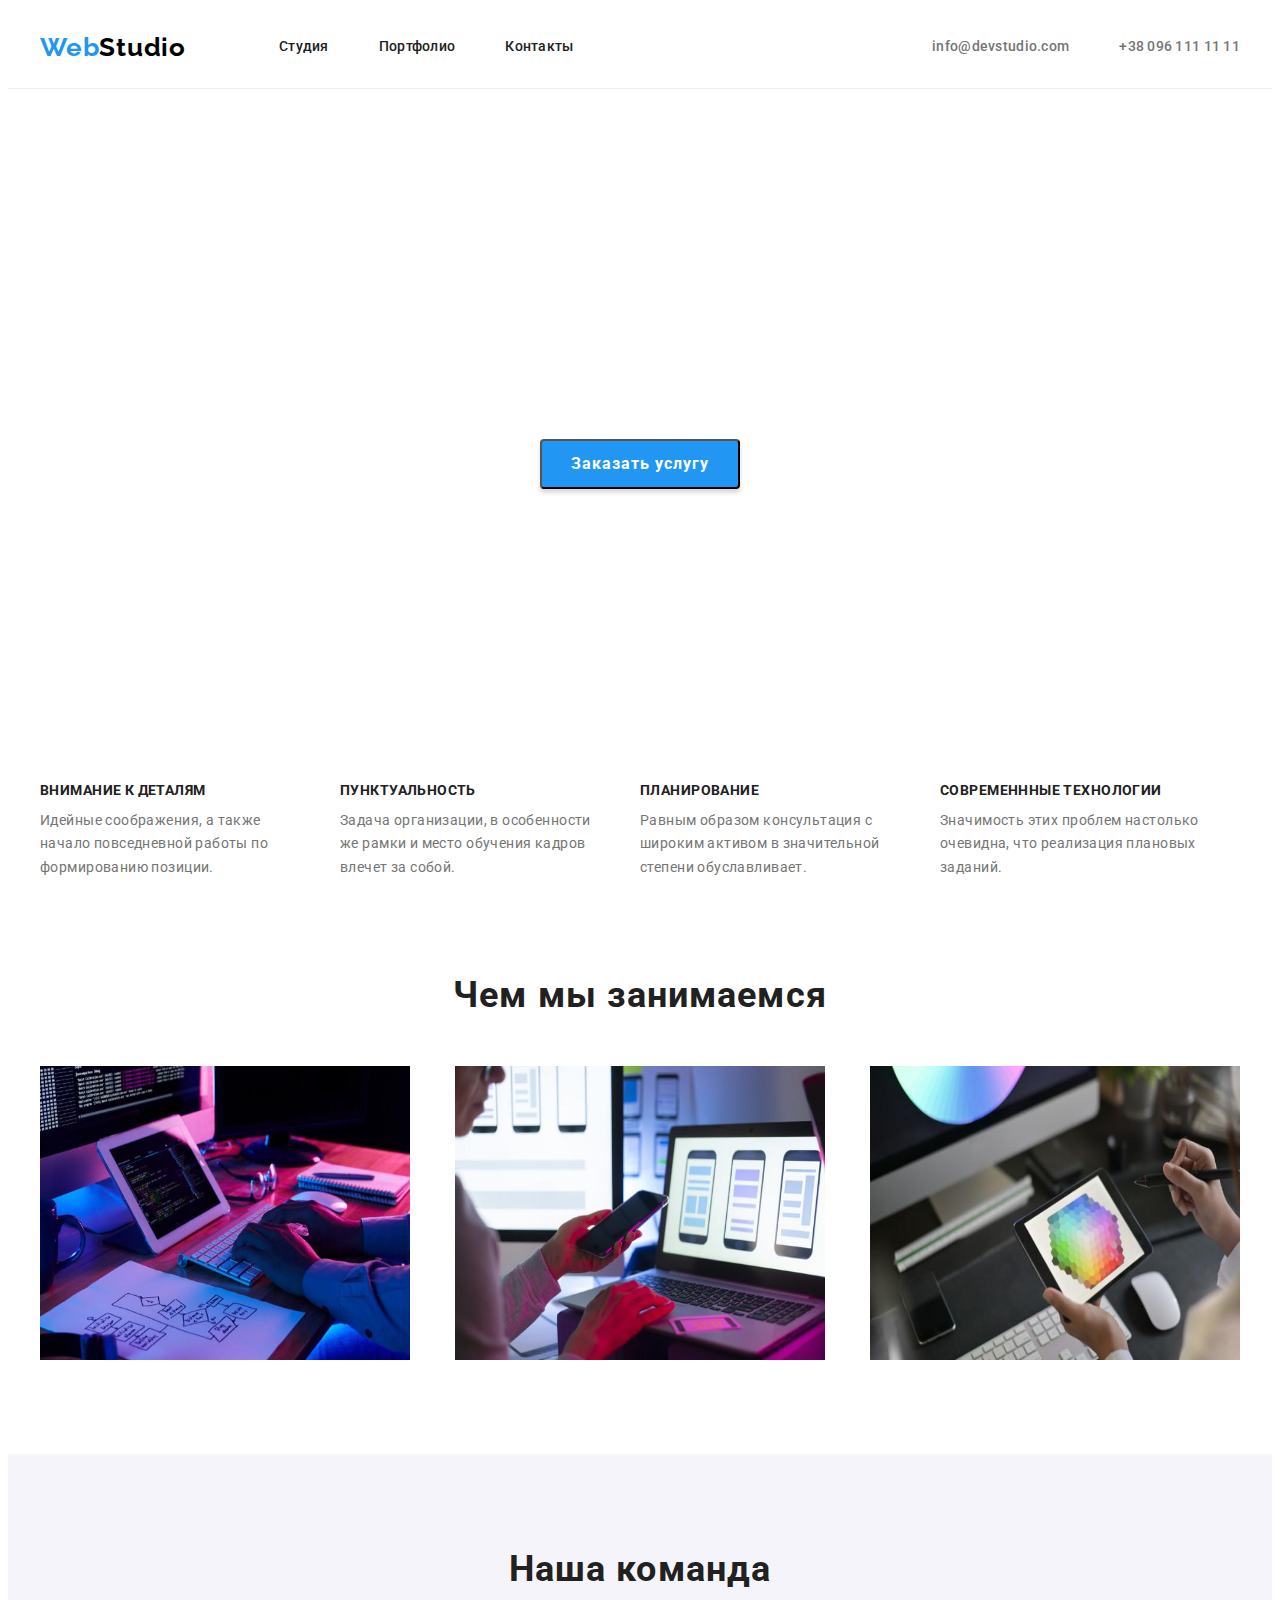
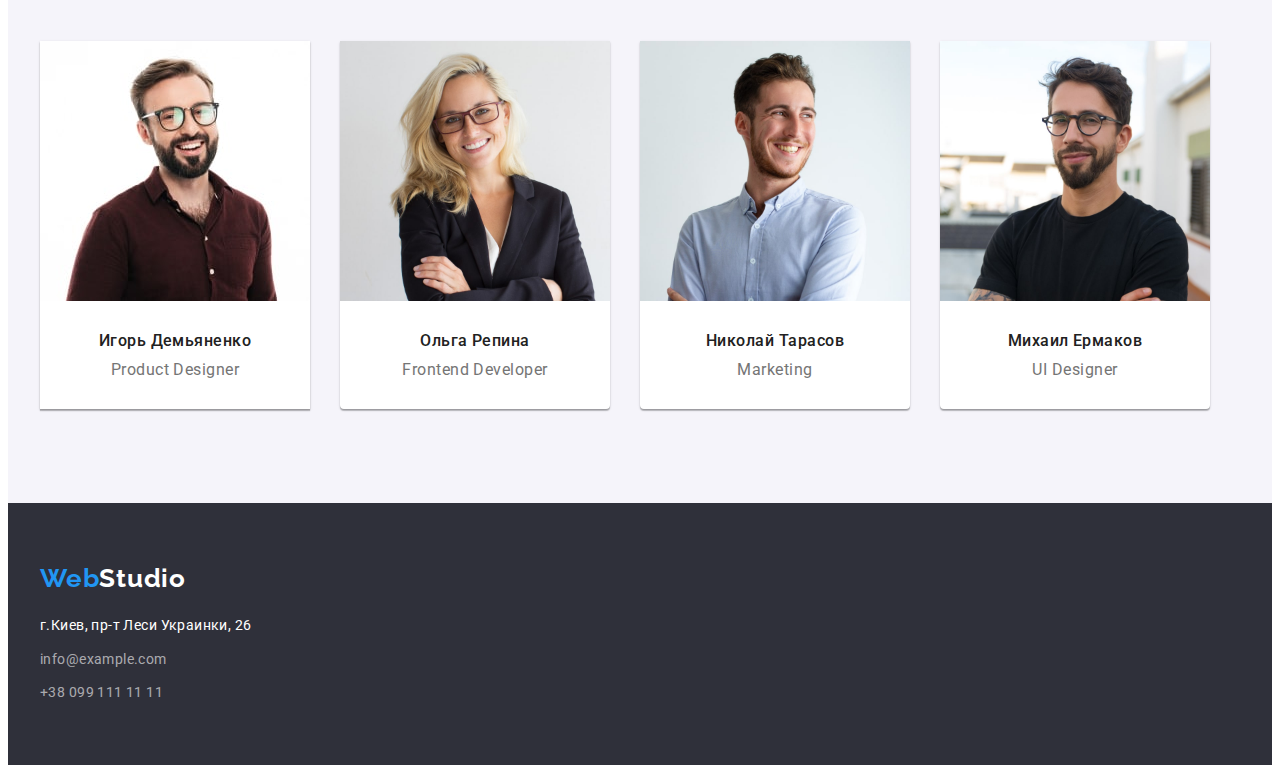
==== index.html @ d0253a68 "1" ====
<!DOCTYPE html>
<html lang="ru">
  <head>
    <meta charset="UTF-8" />
    <meta http-equiv="X-UA-Compatible" content="IE=edge" />
    <meta name="viewport" content="width=device-width, initial-scale=1.0" />
    <link rel="preconnect" href="https://fonts.googleapis.com" />
    <link rel="preconnect" href="https://fonts.gstatic.com" crossorigin />
    <link
      href="https://fonts.googleapis.com/css2?family=Raleway:wght@700&family=Roboto:wght@400;500;700;900&display=swap"
      rel="stylesheet"
    />
    <link
      rel="stylesheet"
      href="https://cdnjs.cloudflare.com/ajax/libs/modern-normalize/1.1.0/modern-normalize.min.css"
      integrity="sha512-wpPYUAdjBVSE4KJnH1VR1HeZfpl1ub8YT/NKx4PuQ5NmX2tKuGu6U/JRp5y+Y8XG2tV+wKQpNHVUX03MfMFn9Q=="
      crossorigin="anonymous"
      referrerpolicy="no-referrer"
    />
    <link rel="stylesheet" href="./styles/styles.css" />
    <title>WebStudio</title>
  </head>
  <body>
    <!--header-->
    <header class="header">
      <!--menu nav-->
      <div class="container">
        <a class="header-logo link" href="./index.html"
          >Web<span class="header-logo-head">Studio</span></a
        >
        <nav class="header-nav">
          <ul class="header-nav-list list">
            <li>
              <a class="header-nav-list-st link" href="./index.html">Студия</a>
            </li>
            <li>
              <a class="header-nav-list-port link" href="./portfolio.html"
                >Портфолио</a
              >
            </li>
            <li>
              <a class="header-nav-list-cont link" href="#contaсts">Контакты</a>
            </li>
          </ul>
        </nav>
        <ul class="header-contaсt list">
          <li>
            <a class="header-contaсt-mail link" href="info@devstudio.com"
              >info@devstudio.com</a
            >
          </li>
          <li>
            <a class="header-contaсt-tel link" href="+380961111111"
              >+38 096 111 11 11</a
            >
          </li>
        </ul>
      </div>
    </header>
    <!--main container-->
    <main>
      <!--header-->
      <section class="main-section-header">
        <div class="container">
          <h1 class="main-section-header-motto">
            ЭФФЕКТИВНЫЕ РЕШЕНИЯ <br />ДЛЯ ВАШЕГО БИЗНЕСА
          </h1>
          <button class="main-section-header-button" type="button">
            Заказать услугу
          </button>
        </div>
      </section>
      <!--features-->
      <section class="soft-skils-about">
        <!--
        <h2>Сильные стороны</h2>
       -->
        <div class="container">
          <ul class="soft-skils list">
            <li class="soft-skils-list">
              <h3 class="soft-skils-header">ВНИМАНИЕ К ДЕТАЛЯМ</h3>
              <p class="soft-skils-paragraph">
                Идейные соображения, а также начало повседневной работы по
                формированию позиции.
              </p>
            </li>
            <li class="soft-skils-list">
              <h3 class="soft-skils-header">ПУНКТУАЛЬНОСТЬ</h3>
              <p class="soft-skils-paragraph">
                Задача организации, в особенности же рамки и место обучения
                кадров влечет за собой.
              </p>
            </li>
            <li class="soft-skils-list">
              <h3 class="soft-skils-header">ПЛАНИРОВАНИЕ</h3>
              <p class="soft-skils-paragraph">
                Равным образом консультация с широким активом в значительной
                степени обуславливает.
              </p>
            </li>
            <li class="soft-skils-list">
              <h3 class="soft-skils-header">СОВРЕМЕНННЫЕ ТЕХНОЛОГИИ</h3>
              <p class="soft-skils-paragraph">
                Значимость этих проблем настолько очевидна, что реализация
                плановых заданий.
              </p>
            </li>
          </ul>
        </div>
      </section>
      <!--what are we doing-->
      <section class="hard-skil">
        <div class="container">
          <h2 class="hard-skils">Чем мы занимаемся</h2>
          <ul class="hard-skils-photo list">
            <li class="hard-skils-list">
              <img
                src="img/photo1.jpg"
                alt="Дизайн сайта"
                width="370"
                height="294"
              />
            </li>
            <li class="hard-skils-list">
              <img
                src="img/photo2.jpg"
                alt="Вёрстка сайта"
                width="370"
                height="294"
              />
            </li>
            <li class="hard-skils-list">
              <img
                src="img/photo3.jpg"
                alt="Стиль сайта"
                width="370"
                height="294"
              />
            </li>
          </ul>
        </div>
      </section>
      <!--our team-->
      <section class="team">
        <div class="container">
          <h2 class="our-team">Наша команда</h2>
          <ul class="our-team-list list">
            <li class="our-team-item desinger">
              <!--Product Designer-->
              <img
                src="img/ProductDesigner.jpg"
                alt="Дизайнер"
                width="270"
                height="260"
              />
              <div class="our-team-signature">
                <h3 class="our-team-header">Игорь Демьяненко</h3>
                <p class="our-team-paragraph">Product Designer</p>
              </div>
            </li>
            <li class="our-team-item frontend">
              <!--Frontend Developer-->
              <img
                src="img/FrontendDeveloper.jpg"
                alt="Разработчик сайтов"
                width="270"
                height="260"
              />
              <div class="our-team-signature">
                <h3 class="our-team-header">Ольга Репина</h3>
                <p class="our-team-paragraph">Frontend Developer</p>
              </div>
            </li>
            <li class="our-team-item marketing">
              <!--Marketing-->
              <img
                src="img/Marketing.jpg"
                alt="Маркетолог"
                width="270"
                height="260"
              />
              <div class="our-team-signature">
                <h3 class="our-team-header">Николай Тарасов</h3>
                <p class="our-team-paragraph">Marketing</p>
              </div>
            </li>
            <li class="our-team-item uidesigner">
              <!--UI Designer-->
              <img
                src="img/UIDesigner.jpg"
                alt="Прэктировщик сайтов"
                width="270"
                height="260"
              />
              <div class="our-team-signature">
                <h3 class="our-team-header">Михаил Ермаков</h3>
                <p class="our-team-paragraph">UI Designer</p>
              </div>
            </li>
          </ul>
        </div>
      </section>
    </main>
    <!--footer-->
    <footer class="footer" id="contaсts">
      <div class="container">
        <a class="footer-logo link" href="./index.html"
          >Web<span class="footer-logo-head">Studio</span></a
        >
        <address class="footer-contakts">
          <ul class="footer-contakts-list list">
            <li class="footer-contakts-list-title">
              <a class="footer-contakts-address link" href=""
                >г.Киев, пр-т Леси Украинки, 26</a
              >
            </li>
            <li class="footer-contakts-list-title">
              <a class="footer-contakts-mail link" href="info@example.com"
                >info@example.com</a
              >
            </li>
            <li class="footer-contakts-list-title">
              <a class="footer-contakts-tel link" href="+380991111111"
                >+38 099 111 11 11</a
              >
            </li>
          </ul>
        </address>
      </div>
    </footer>
  </body>
</html>
---- styles/styles.css ----
body {
  font-family: "Roboto", sans-serif;
  font-style: normal;
  color: #000000;
}
:root {
  --section-color: #2f303a;
}
img {
  display: block;
}
p,
h1,
h2,
h3,
h4,
h5,
h6 {
  margin: 0;
}
ul,
ol {
  padding-left: 0;
  margin: 0;
}
button {
  cursor: pointer;
}
.container {
  width: 1200px;
  padding-left: 15px;
  padding-right: 15px;
  margin: 0 auto;
  /*outline: 2px solid tomato;*/
}
.link {
  text-decoration: none;
}
.list {
  list-style: none;
}
.header {
  background-color: #ffffff;
  --color-text-header: #212121;
  --color-text-contact: #757575;
  padding-top: 24px;
  padding-bottom: 25px;
  border-bottom: 1px solid #ececec;
}
.header .container {
  display: flex;
  align-items: center;
}
.header-logo {
  font-family: "Raleway";
  font-style: normal;
  font-weight: 700;
  font-size: 26px;
  line-height: 1.19;
  letter-spacing: 0.03em;
  color: #2196f3;
}
.header-logo-head {
  color: #000000;
}
.header-nav {
  margin-left: 93px;
}
.header-nav-list {
  font-weight: 500;
  font-size: 14px;
  line-height: 1.14;
  letter-spacing: 0.02em;
  color: #212121;
  display: flex;
}
.header-nav-list :hover,
.header-nav-list :focus {
  color: #2196f3;
}
.header-nav-list :not(:last-child) {
  margin-right: 50px;
}
.header-nav-list-st {
  color: var(--color-text-header);
}
.header-nav-list-port {
  color: var(--color-text-header);
}
.header-nav-list-cont {
  color: var(--color-text-header);
}

.header-contaсt {
  font-weight: 500;
  font-size: 14px;
  line-height: 1.14;
  letter-spacing: 0.02em;
  color: #757575;
  display: flex;
  margin-left: auto;
}
.header-contaсt :hover,
.header-contaсt :focus {
  color: #2196f3;
}
.header-contaсt-mail {
  color: var(--color-text-contact);
}
.header-contaсt-tel {
  color: var(--color-text-contact);
  margin-left: 50px;
}
.main-section-header {
  background: url(https://s3-alpha-sig.figma.com/img/1131/4362/dd953143a8a4d9f86ec8d71afc0e8103?Expires=1652659200&Signature=DYukbx1RLMDnSG424vtSrQoRPL2RSzFyzulZpBVXK-nv-wQEsIyMuEw5Evee~fierb6A1rA-Icnv6A7H6Cd4JUkuEWgt3zh~p6eN3bKHFLK4DaFLhoABA3SOXJMQG7amyhHwSe6WNKVSKXVBbh7voss3zRt8fz-udRgcHp-FEoXJV8~U7VhzuCYrHKtnVQhBubrVIn0g4epo8qwjNjwj09dLHN9peiQW-PDUR7aOEDFmGijOYk3qWON5jV1vCeOJgJLsJEE3libaN24-cIcaR4wn73oILDrYTK2F-N5syVEcZ2uvd44NNQ6w75-uDdHopQyCnpdqAUhmQeh6yBP-fw__&Key-Pair-Id=APKAINTVSUGEWH5XD5UA);
  padding-top: 200px;
  padding-bottom: 200px;
}
.main-section-header-motto {
  font-weight: 900;
  font-size: 44px;
  line-height: 1.36;
  text-align: center;
  letter-spacing: 0.06em;
  text-transform: uppercase;
  color: #ffffff;
  margin-bottom: 30px;
}
.main-section-header-button {
  width: 200px;
  height: 50px;
  font-family: "Roboto";
  font-style: normal;
  font-weight: 700;
  font-size: 16px;
  line-height: 1.88;
  display: flex;
  justify-content: center;
  align-items: center;
  text-align: center;
  letter-spacing: 0.06em;
  color: #ffffff;
  background: #2196f3;
  box-shadow: 0px 4px 4px rgba(0, 0, 0, 0.15);
  border-radius: 4px;
  cursor: pointer;
  margin: auto;
}
.soft-skils-about {
  background: #ffffff;
  padding-top: 94px;
  padding-bottom: 94px;
}
.soft-skils {
  display: flex;
}
.soft-skils-list:not(:last-child) {
  margin-right: 30px;
}
.soft-skils-list {
  width: 270px;
}
.soft-skils-header {
  font-weight: 700;
  font-size: 14px;
  line-height: 1.14;
  letter-spacing: 0.03em;
  text-transform: uppercase;
  color: #212121;
  margin-bottom: 10px;
}
.soft-skils-paragraph {
  font-size: 14px;
  line-height: 1.71;
  letter-spacing: 0.03em;
  color: #757575;
}
.hard-skil {
  padding-bottom: 94px;
}
.hard-skils {
  font-weight: 700;
  font-size: 36px;
  line-height: 1.17;
  text-align: center;
  letter-spacing: 0.03em;
  color: #212121;
  margin-bottom: 50px;
}
.hard-skils-photo {
  display: flex;
  justify-content: space-between;
}
.hard-skils-list:not(:last-child) {
  margin-right: 30px;
}
.team {
  background: #f5f4fa;
  padding-top: 94px;
  padding-bottom: 94px;
}
.our-team {
  font-weight: 700;
  font-size: 36px;
  line-height: 1.17;
  text-align: center;
  letter-spacing: 0.03em;
  color: #212121;
  margin-bottom: 50px;
}
.our-team-list {
  display: flex;
}
.our-team-item:not(:last-child) {
  margin-right: 30px;
}
.our-team-header {
  font-weight: 500;
  font-size: 16px;
  line-height: 1.19;
  text-align: center;
  letter-spacing: 0.03em;
  color: #212121;
  margin-bottom: 10px;
}
.our-team-paragraph {
  font-size: 16px;
  line-height: 1.19;
  text-align: center;
  letter-spacing: 0.03em;
  color: #757575;
}
.our-team-signature {
  padding-top: 30px;
  padding-bottom: 30px;
}
.desinger {
  width: 270px;
  background: #ffffff;
  box-shadow: 0px 1px 3px rgba(0, 0, 0, 0.12), 0px 1px 1px rgba(0, 0, 0, 0.14),
    0px 2px 1px rgba(0, 0, 0, 0.2);
}
.frontend {
  width: 270px;
  background: #ffffff;
  box-shadow: 0px 1px 3px rgba(0, 0, 0, 0.12), 0px 1px 1px rgba(0, 0, 0, 0.14),
    0px 2px 1px rgba(0, 0, 0, 0.2);
  border-radius: 0px 0px 4px 4px;
}
.marketing {
  width: 270px;
  background: #ffffff;
  box-shadow: 0px 1px 3px rgba(0, 0, 0, 0.12), 0px 1px 1px rgba(0, 0, 0, 0.14),
    0px 2px 1px rgba(0, 0, 0, 0.2);
  border-radius: 0px 0px 4px 4px;
}
.uidesigner {
  width: 270px;
  background: #ffffff;
  box-shadow: 0px 1px 3px rgba(0, 0, 0, 0.12), 0px 1px 1px rgba(0, 0, 0, 0.14),
    0px 2px 1px rgba(0, 0, 0, 0.2);
  border-radius: 0px 0px 4px 4px;
}
.footer {
  background: var(--section-color);
  padding-top: 60px;
  padding-bottom: 60px;
}
.footer-logo {
  font-family: "Raleway";
  font-style: normal;
  font-weight: 700;
  font-size: 26px;
  line-height: 1.19;
  letter-spacing: 0.03em;
  color: #2196f3;
}
.footer-logo-head {
  color: #ffffff;
  margin-top: 60px;
  margin-bottom: 60px;
}
.footer-contakts-list :hover,
.footer-contakts-list :focus {
  color: #2196f3;
}
.footer-contakts-list {
  margin-top: 20px;
  display: flex;
  flex-direction: column;
}
.footer-contakts-list-title:not(:last-child) {
  margin-bottom: 10px;
}
.footer-contakts-address {
  font-style: normal;
  font-size: 14px;
  line-height: 1.71;
  letter-spacing: 0.03em;
  color: #ffffff;
}
.footer-contakts-mail {
  font-style: normal;
  font-size: 14px;
  line-height: 1.71;
  letter-spacing: 0.03em;
  color: rgba(255, 255, 255, 0.6);
}
.footer-contakts-tel {
  font-style: normal;
  font-size: 14px;
  line-height: 1.71;
  letter-spacing: 0.03em;
  color: rgba(255, 255, 255, 0.6);
}
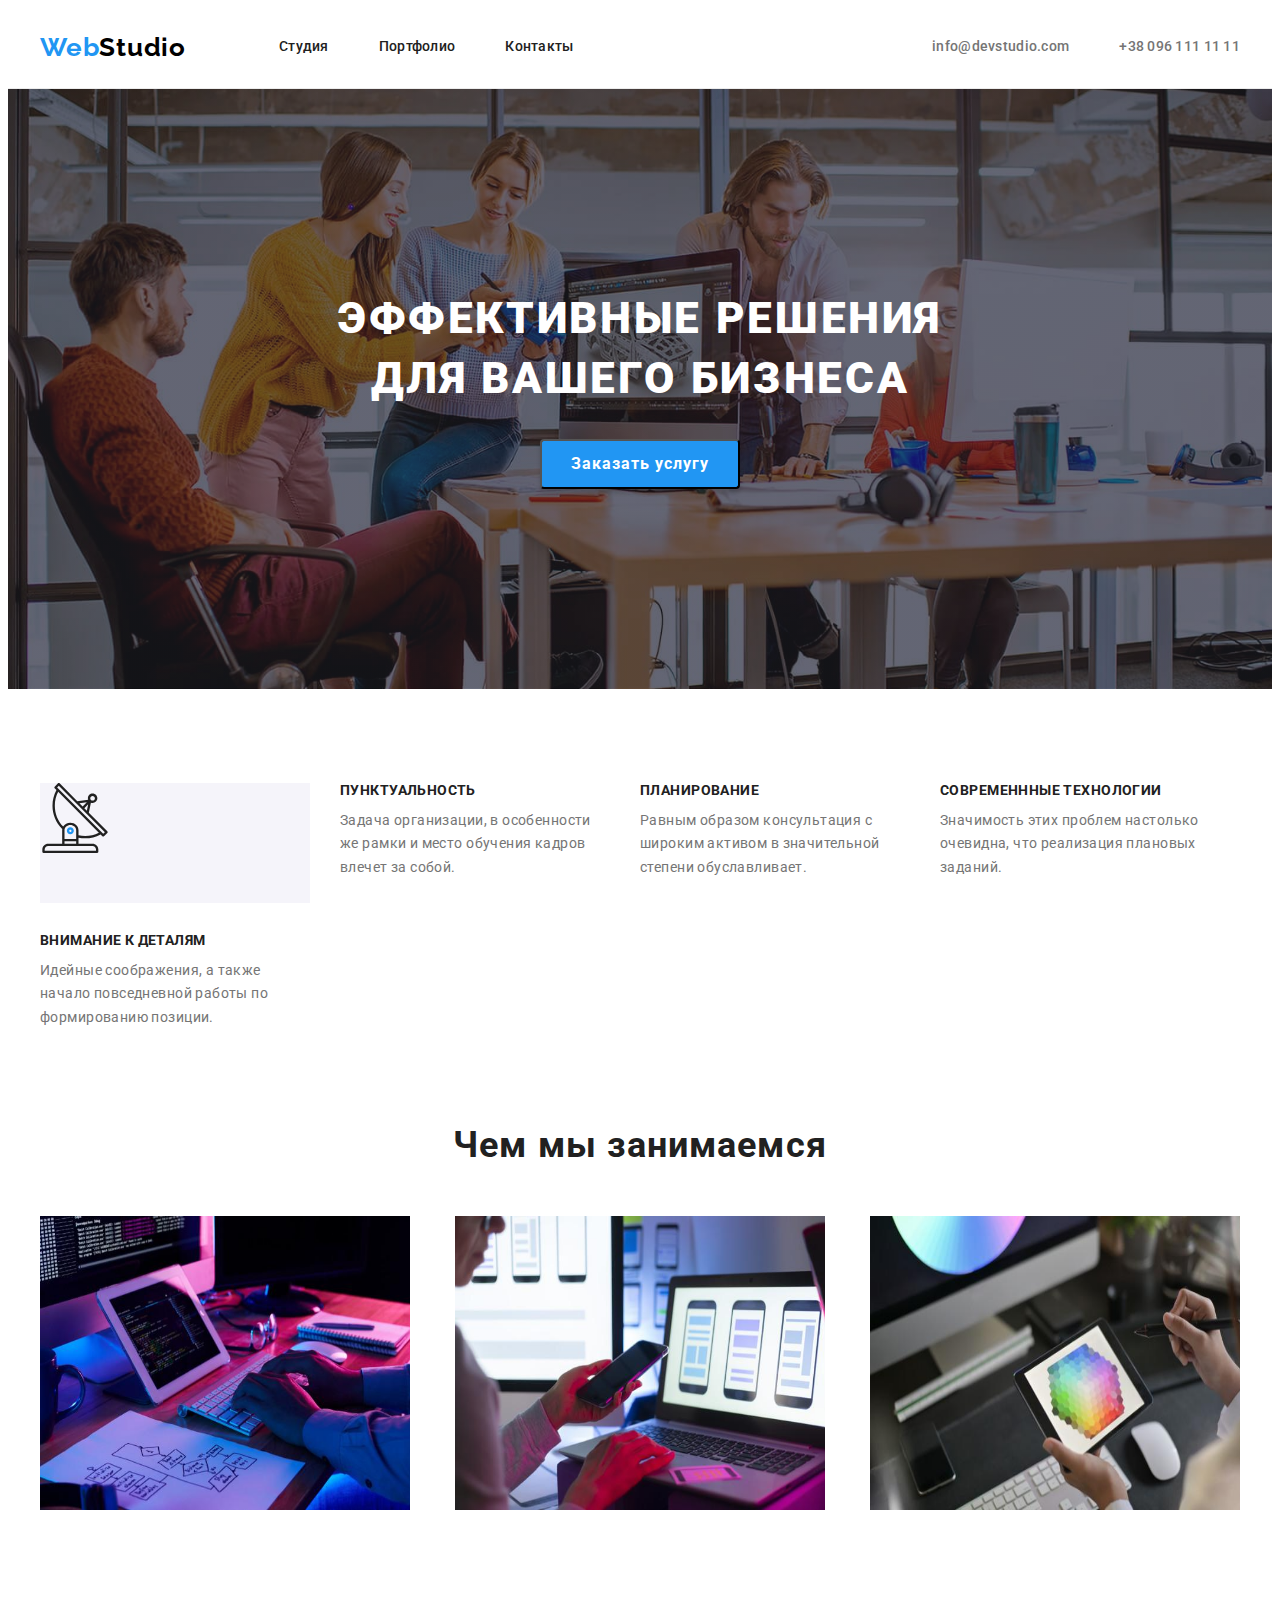
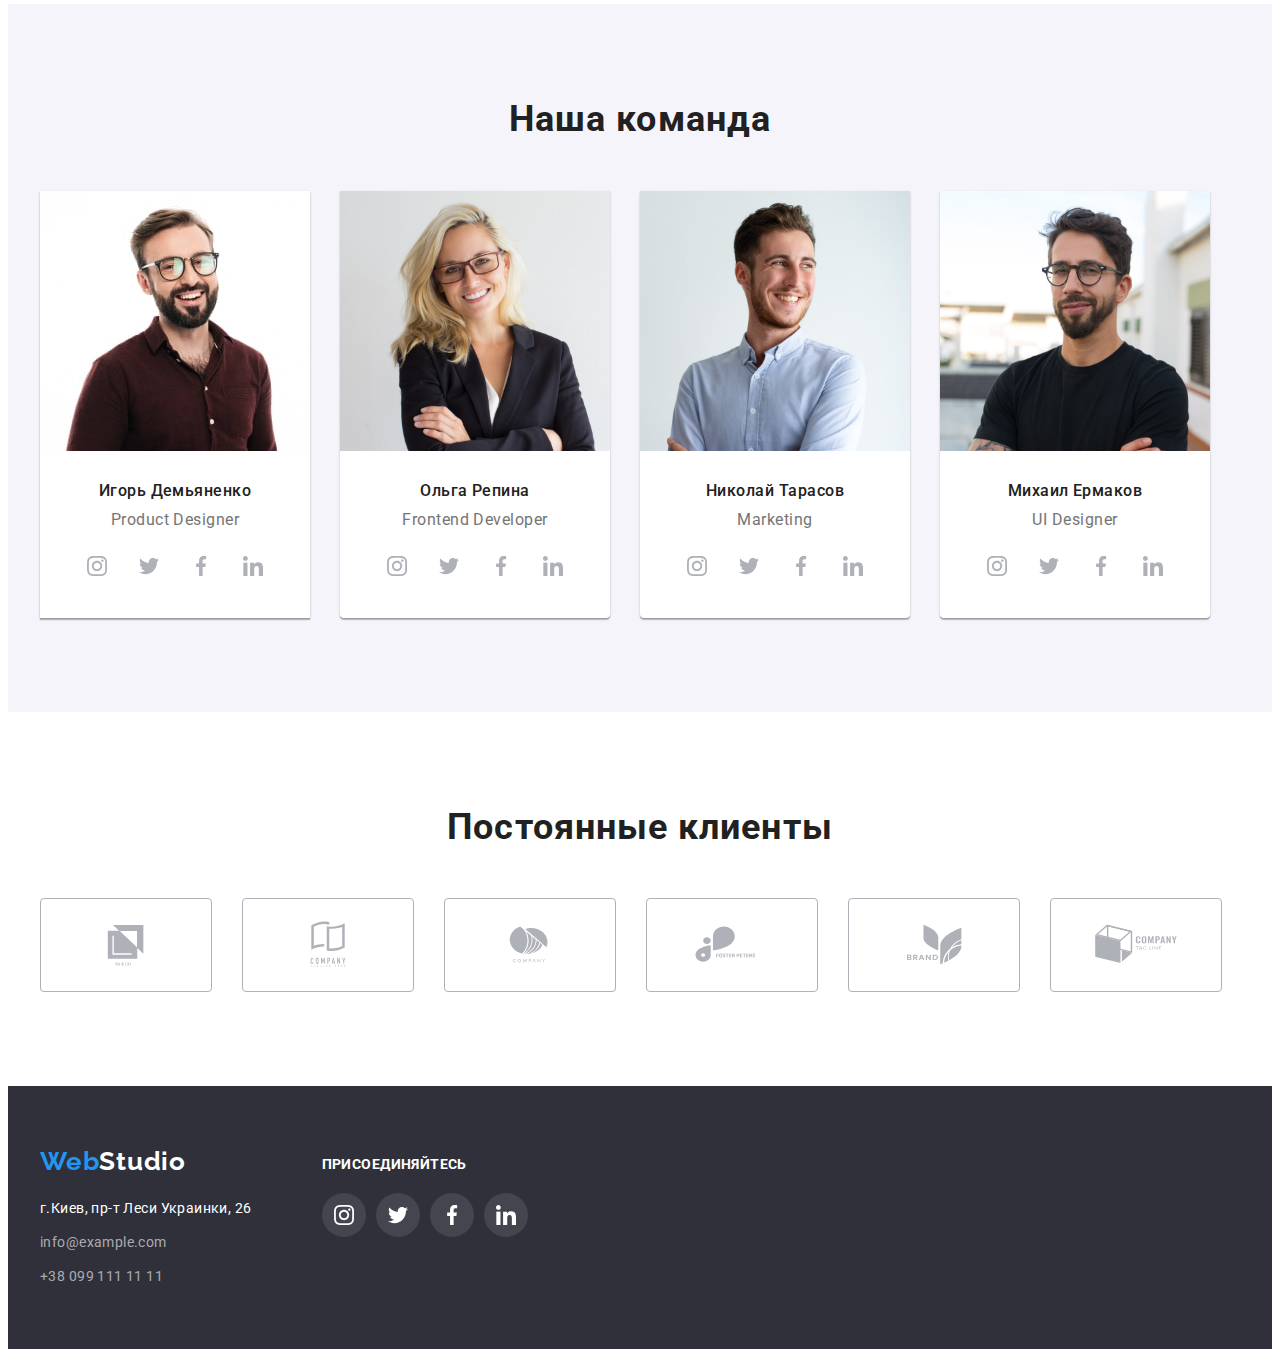
==== commit aa82d901: "4/05" ====
--- a/index.html
+++ b/index.html
@@ -78,6 +78,11 @@
         <div class="container">
           <ul class="soft-skils list">
             <li class="soft-skils-list">
+              <div class="soft-skils-cont">
+                <svg class="soft-skils-icon" width="70" height="70">
+                  <use href="../img/icons.svg#icon-antenna"></use>
+                </svg>
+              </div>
               <h3 class="soft-skils-header">ВНИМАНИЕ К ДЕТАЛЯМ</h3>
               <p class="soft-skils-paragraph">
                 Идейные соображения, а также начало повседневной работы по
@@ -156,6 +161,37 @@
               <div class="our-team-signature">
                 <h3 class="our-team-header">Игорь Демьяненко</h3>
                 <p class="our-team-paragraph">Product Designer</p>
+                <ul class="our-team-soc-list list">
+                  <li class="our-team-soc-item">
+                    <a
+                      href="https://www.instagram.com"
+                      class="our-team-soc-link"
+                      ><svg class="our-team-soc-icon" width="20" height="20">
+                        <use href="../img/icons.svg#icon-instagram"></use>
+                      </svg>
+                    </a>
+                  </li>
+                  <li class="our-team-soc-item">
+                    <a href="https://twitter.com" class="our-team-soc-link"
+                      ><svg class="our-team-soc-icon" width="20" height="20">
+                        <use href="../img/icons.svg#icon-twitter"></use></svg
+                    ></a>
+                  </li>
+                  <li class="our-team-soc-item">
+                    <a href="https://www.facebook.com" class="our-team-soc-link"
+                      ><svg class="our-team-soc-icon" width="20" height="20">
+                        <use href="../img/icons.svg#icon-facebook"></use></svg
+                    ></a>
+                  </li>
+                  <li class="our-team-soc-item">
+                    <a
+                      href="https://www.linkedin.com/"
+                      class="our-team-soc-link"
+                      ><svg class="our-team-soc-icon" width="20" height="20">
+                        <use href="../img/icons.svg#icon-linkedin"></use></svg
+                    ></a>
+                  </li>
+                </ul>
               </div>
             </li>
             <li class="our-team-item frontend">
@@ -169,6 +205,37 @@
               <div class="our-team-signature">
                 <h3 class="our-team-header">Ольга Репина</h3>
                 <p class="our-team-paragraph">Frontend Developer</p>
+                <ul class="our-team-soc-list list">
+                  <li class="our-team-soc-item">
+                    <a
+                      href="https://www.instagram.com"
+                      class="our-team-soc-link"
+                      ><svg class="our-team-soc-icon" width="20" height="20">
+                        <use href="../img/icons.svg#icon-instagram"></use>
+                      </svg>
+                    </a>
+                  </li>
+                  <li class="our-team-soc-item">
+                    <a href="https://twitter.com" class="our-team-soc-link"
+                      ><svg class="our-team-soc-icon" width="20" height="20">
+                        <use href="../img/icons.svg#icon-twitter"></use></svg
+                    ></a>
+                  </li>
+                  <li class="our-team-soc-item">
+                    <a href="https://www.facebook.com" class="our-team-soc-link"
+                      ><svg class="our-team-soc-icon" width="20" height="20">
+                        <use href="../img/icons.svg#icon-facebook"></use></svg
+                    ></a>
+                  </li>
+                  <li class="our-team-soc-item">
+                    <a
+                      href="https://www.linkedin.com/"
+                      class="our-team-soc-link"
+                      ><svg class="our-team-soc-icon" width="20" height="20">
+                        <use href="../img/icons.svg#icon-linkedin"></use></svg
+                    ></a>
+                  </li>
+                </ul>
               </div>
             </li>
             <li class="our-team-item marketing">
@@ -182,6 +249,37 @@
               <div class="our-team-signature">
                 <h3 class="our-team-header">Николай Тарасов</h3>
                 <p class="our-team-paragraph">Marketing</p>
+                <ul class="our-team-soc-list list">
+                  <li class="our-team-soc-item">
+                    <a
+                      href="https://www.instagram.com"
+                      class="our-team-soc-link"
+                      ><svg class="our-team-soc-icon" width="20" height="20">
+                        <use href="../img/icons.svg#icon-instagram"></use>
+                      </svg>
+                    </a>
+                  </li>
+                  <li class="our-team-soc-item">
+                    <a href="https://twitter.com" class="our-team-soc-link"
+                      ><svg class="our-team-soc-icon" width="20" height="20">
+                        <use href="../img/icons.svg#icon-twitter"></use></svg
+                    ></a>
+                  </li>
+                  <li class="our-team-soc-item">
+                    <a href="https://www.facebook.com" class="our-team-soc-link"
+                      ><svg class="our-team-soc-icon" width="20" height="20">
+                        <use href="../img/icons.svg#icon-facebook"></use></svg
+                    ></a>
+                  </li>
+                  <li class="our-team-soc-item">
+                    <a
+                      href="https://www.linkedin.com/"
+                      class="our-team-soc-link"
+                      ><svg class="our-team-soc-icon" width="20" height="20">
+                        <use href="../img/icons.svg#icon-linkedin"></use></svg
+                    ></a>
+                  </li>
+                </ul>
               </div>
             </li>
             <li class="our-team-item uidesigner">
@@ -195,7 +293,81 @@
               <div class="our-team-signature">
                 <h3 class="our-team-header">Михаил Ермаков</h3>
                 <p class="our-team-paragraph">UI Designer</p>
+                <ul class="our-team-soc-list list">
+                  <li class="our-team-soc-item">
+                    <a
+                      href="https://www.instagram.com"
+                      class="our-team-soc-link"
+                      ><svg class="our-team-soc-icon" width="20" height="20">
+                        <use href="../img/icons.svg#icon-instagram"></use>
+                      </svg>
+                    </a>
+                  </li>
+                  <li class="our-team-soc-item">
+                    <a href="https://twitter.com" class="our-team-soc-link"
+                      ><svg class="our-team-soc-icon" width="20" height="20">
+                        <use href="../img/icons.svg#icon-twitter"></use></svg
+                    ></a>
+                  </li>
+                  <li class="our-team-soc-item">
+                    <a href="https://www.facebook.com" class="our-team-soc-link"
+                      ><svg class="our-team-soc-icon" width="20" height="20">
+                        <use href="../img/icons.svg#icon-facebook"></use></svg
+                    ></a>
+                  </li>
+                  <li class="our-team-soc-item">
+                    <a
+                      href="https://www.linkedin.com/"
+                      class="our-team-soc-link"
+                      ><svg class="our-team-soc-icon" width="20" height="20">
+                        <use href="../img/icons.svg#icon-linkedin"></use></svg
+                    ></a>
+                  </li>
+                </ul>
               </div>
+            </li>
+          </ul>
+        </div>
+      </section>
+      <section class="clients">
+        <div class="container">
+          <h2 class="clients-text">Постоянные клиенты</h2>
+          <ul class="clients-list list">
+            <li class="clients-item">
+              <a href="" class="clients-link"
+                ><svg class="clients-icon" width="170" height="92">
+                  <use href="../img/icons.svg#icon-client1"></use></svg
+              ></a>
+            </li>
+            <li class="clients-item">
+              <a href="" class="clients-link"
+                ><svg class="clients-icon" width="170" height="92">
+                  <use href="../img/icons.svg#icon-client2"></use></svg
+              ></a>
+            </li>
+            <li class="clients-item">
+              <a href="" class="clients-link"
+                ><svg class="clients-icon" width="170" height="92">
+                  <use href="../img/icons.svg#icon-client3"></use></svg
+              ></a>
+            </li>
+            <li class="clients-item">
+              <a href="" class="clients-link"
+                ><svg class="clients-icon" width="170" height="92">
+                  <use href="../img/icons.svg#icon-client4"></use></svg
+              ></a>
+            </li>
+            <li class="clients-item">
+              <a href="" class="clients-link"
+                ><svg class="clients-icon" width="170" height="92">
+                  <use href="../img/icons.svg#icon-client5"></use></svg
+              ></a>
+            </li>
+            <li class="clients-item">
+              <a href="" class="clients-link"
+                ><svg class="clients-icon" width="170" height="92">
+                  <use href="../img/icons.svg#icon-client6"></use></svg
+              ></a>
             </li>
           </ul>
         </div>
@@ -207,25 +379,57 @@
         <a class="footer-logo link" href="./index.html"
           >Web<span class="footer-logo-head">Studio</span></a
         >
-        <address class="footer-contakts">
-          <ul class="footer-contakts-list list">
-            <li class="footer-contakts-list-title">
-              <a class="footer-contakts-address link" href=""
-                >г.Киев, пр-т Леси Украинки, 26</a
-              >
-            </li>
-            <li class="footer-contakts-list-title">
-              <a class="footer-contakts-mail link" href="info@example.com"
-                >info@example.com</a
-              >
-            </li>
-            <li class="footer-contakts-list-title">
-              <a class="footer-contakts-tel link" href="+380991111111"
-                >+38 099 111 11 11</a
-              >
-            </li>
-          </ul>
-        </address>
+        <div class="footer-cont-soc">
+          <address class="footer-contakts">
+            <ul class="footer-contakts-list list">
+              <li class="footer-contakts-list-title">
+                <a class="footer-contakts-address link" href=""
+                  >г.Киев, пр-т Леси Украинки, 26</a
+                >
+              </li>
+              <li class="footer-contakts-list-title">
+                <a class="footer-contakts-mail link" href="info@example.com"
+                  >info@example.com</a
+                >
+              </li>
+              <li class="footer-contakts-list-title">
+                <a class="footer-contakts-tel link" href="+380991111111"
+                  >+38 099 111 11 11</a
+                >
+              </li>
+            </ul>
+          </address>
+          <div class="footer-soc">
+            <h3 class="footer-soc-text">присоединяйтесь</h3>
+            <ul class="footer-soc-list list">
+              <li class="footer-soc-item">
+                <a href="https://www.instagram.com" class="footer-soc-link"
+                  ><svg class="footer-soc-icon" width="20" height="20">
+                    <use href="../img/icons.svg#icon-instagram"></use>
+                  </svg>
+                </a>
+              </li>
+              <li class="footer-soc-item">
+                <a href="https://twitter.com" class="footer-soc-link"
+                  ><svg class="footer-soc-icon" width="20" height="20">
+                    <use href="../img/icons.svg#icon-twitter"></use></svg
+                ></a>
+              </li>
+              <li class="footer-soc-item">
+                <a href="https://www.facebook.com" class="footer-soc-link"
+                  ><svg class="footer-soc-icon" width="20" height="20">
+                    <use href="../img/icons.svg#icon-facebook"></use></svg
+                ></a>
+              </li>
+              <li class="footer-soc-item">
+                <a href="https://www.linkedin.com/" class="footer-soc-link"
+                  ><svg class="footer-soc-icon" width="20" height="20">
+                    <use href="../img/icons.svg#icon-linkedin"></use></svg
+                ></a>
+              </li>
+            </ul>
+          </div>
+        </div>
       </div>
     </footer>
   </body>
--- a/styles/styles.css
+++ b/styles/styles.css
@@ -112,7 +112,17 @@
   margin-left: 50px;
 }
 .main-section-header {
-  background: url(https://s3-alpha-sig.figma.com/img/1131/4362/dd953143a8a4d9f86ec8d71afc0e8103?Expires=1652659200&Signature=DYukbx1RLMDnSG424vtSrQoRPL2RSzFyzulZpBVXK-nv-wQEsIyMuEw5Evee~fierb6A1rA-Icnv6A7H6Cd4JUkuEWgt3zh~p6eN3bKHFLK4DaFLhoABA3SOXJMQG7amyhHwSe6WNKVSKXVBbh7voss3zRt8fz-udRgcHp-FEoXJV8~U7VhzuCYrHKtnVQhBubrVIn0g4epo8qwjNjwj09dLHN9peiQW-PDUR7aOEDFmGijOYk3qWON5jV1vCeOJgJLsJEE3libaN24-cIcaR4wn73oILDrYTK2F-N5syVEcZ2uvd44NNQ6w75-uDdHopQyCnpdqAUhmQeh6yBP-fw__&Key-Pair-Id=APKAINTVSUGEWH5XD5UA);
+  background: var(--section-color);
+  background-image: linear-gradient(
+      rgba(47, 48, 58, 0.4),
+      rgba(47, 48, 58, 0.4)
+    ),
+    url(../img/header_fon.jpg);
+  background-repeat: no-repeat;
+  background-position: center;
+  background-size: cover;
+  max-width: 1600px;
+  margin: 0 auto;
   padding-top: 200px;
   padding-bottom: 200px;
 }
@@ -175,6 +185,15 @@
   letter-spacing: 0.03em;
   color: #757575;
 }
+.soft-skils-cont {
+  background-color: #f5f4fa;
+  width: 270px;
+  height: 120px;
+  margin-bottom: 30px;
+}
+.soft-skils-icon {
+  margin: 0 auto;
+}
 .hard-skil {
   padding-bottom: 94px;
 }
@@ -229,10 +248,34 @@
   text-align: center;
   letter-spacing: 0.03em;
   color: #757575;
+  margin-bottom: 15px;
 }
 .our-team-signature {
   padding-top: 30px;
   padding-bottom: 30px;
+}
+.our-team-soc-list {
+  display: flex;
+  justify-content: center;
+  align-items: center;
+}
+.our-team-soc-item:not(:last-child) {
+  margin-right: 8px;
+}
+.our-team-soc-link {
+  width: 44px;
+  height: 44px;
+  border-radius: 50%;
+  background-color: #ffffff;
+  display: flex;
+  justify-content: center;
+  align-items: center;
+  fill: #afb1b8;
+}
+.our-team-soc-link:hover,
+.our-team-soc-link:focus {
+  background-color: #2196f3;
+  fill: #ffffff;
 }
 .desinger {
   width: 270px;
@@ -261,6 +304,41 @@
     0px 2px 1px rgba(0, 0, 0, 0.2);
   border-radius: 0px 0px 4px 4px;
 }
+.clients {
+  padding-top: 94px;
+  padding-bottom: 94px;
+}
+.clients-text {
+  font-weight: 700;
+  font-size: 36px;
+  line-height: 1.17;
+  text-align: center;
+  letter-spacing: 0.03em;
+  color: #212121;
+  margin-bottom: 50px;
+}
+.clients-list {
+  display: flex;
+}
+.clients-item + .clients-item {
+  margin-left: 30px;
+}
+.clients-link {
+  width: 170px;
+  height: 92px;
+  border: 1px solid #afb1b8;
+  border-radius: 4px;
+  display: flex;
+  justify-content: center;
+  align-items: center;
+  fill: #afb1b8;
+}
+.clients-link:hover,
+.clients-link:focus {
+  fill: #2196f3;
+  border: 1px solid #2196f3;
+}
+
 .footer {
   background: var(--section-color);
   padding-top: 60px;
@@ -280,6 +358,9 @@
   margin-top: 60px;
   margin-bottom: 60px;
 }
+.footer-cont-soc {
+  display: flex;
+}
 .footer-contakts-list :hover,
 .footer-contakts-list :focus {
   color: #2196f3;
@@ -313,3 +394,36 @@
   letter-spacing: 0.03em;
   color: rgba(255, 255, 255, 0.6);
 }
+.footer-soc {
+  margin-top: -20px;
+  margin-left: 70px;
+}
+.footer-soc-text {
+  font-weight: 700;
+  font-size: 14px;
+  line-height: 1.14;
+  letter-spacing: 0.03em;
+  text-transform: uppercase;
+  color: #ffffff;
+  margin-bottom: 20px;
+}
+.footer-soc-list {
+  display: flex;
+}
+.footer-soc-item:not(:last-child) {
+  margin-right: 10px;
+}
+.footer-soc-link {
+  width: 44px;
+  height: 44px;
+  border-radius: 50%;
+  background-color: #44454e;
+  display: flex;
+  justify-content: center;
+  align-items: center;
+  fill: #ffffff;
+}
+.footer-soc-link:hover,
+.footer-soc-link:focus {
+  background-color: #2196f3;
+}
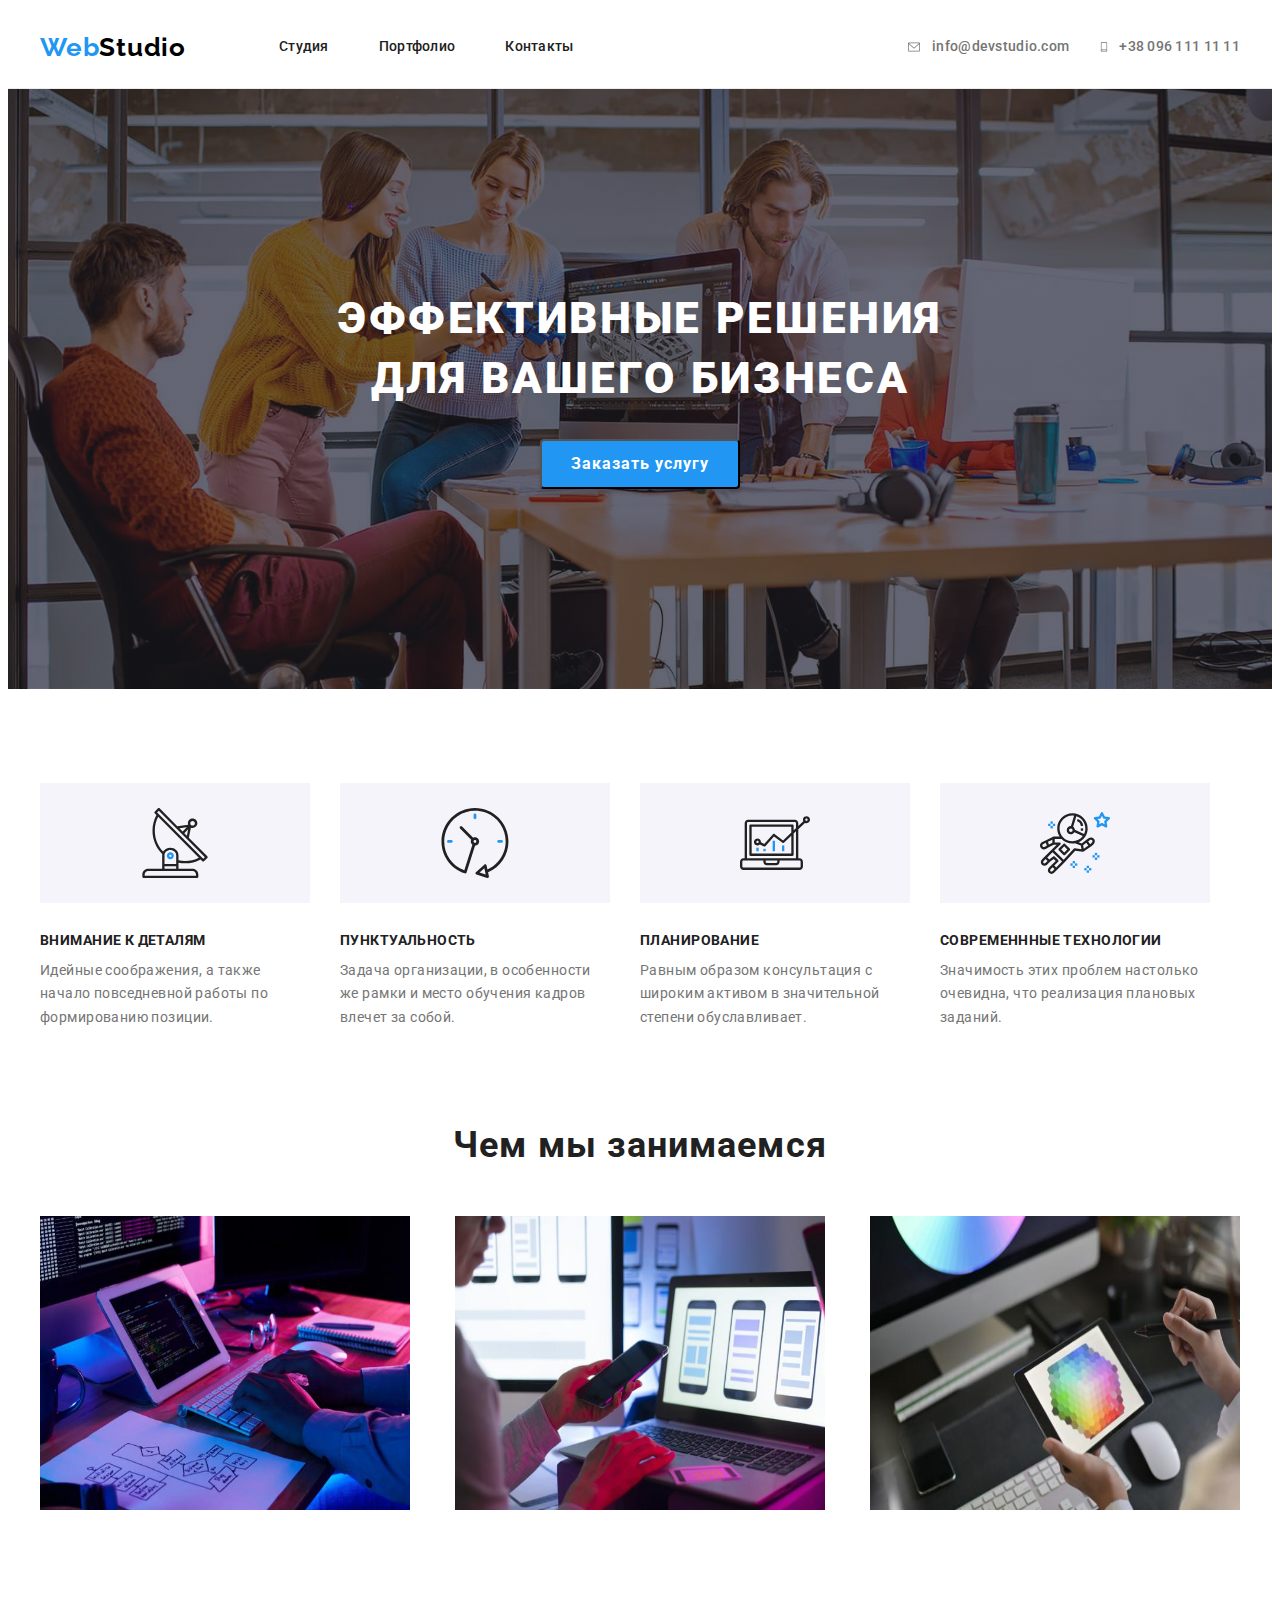
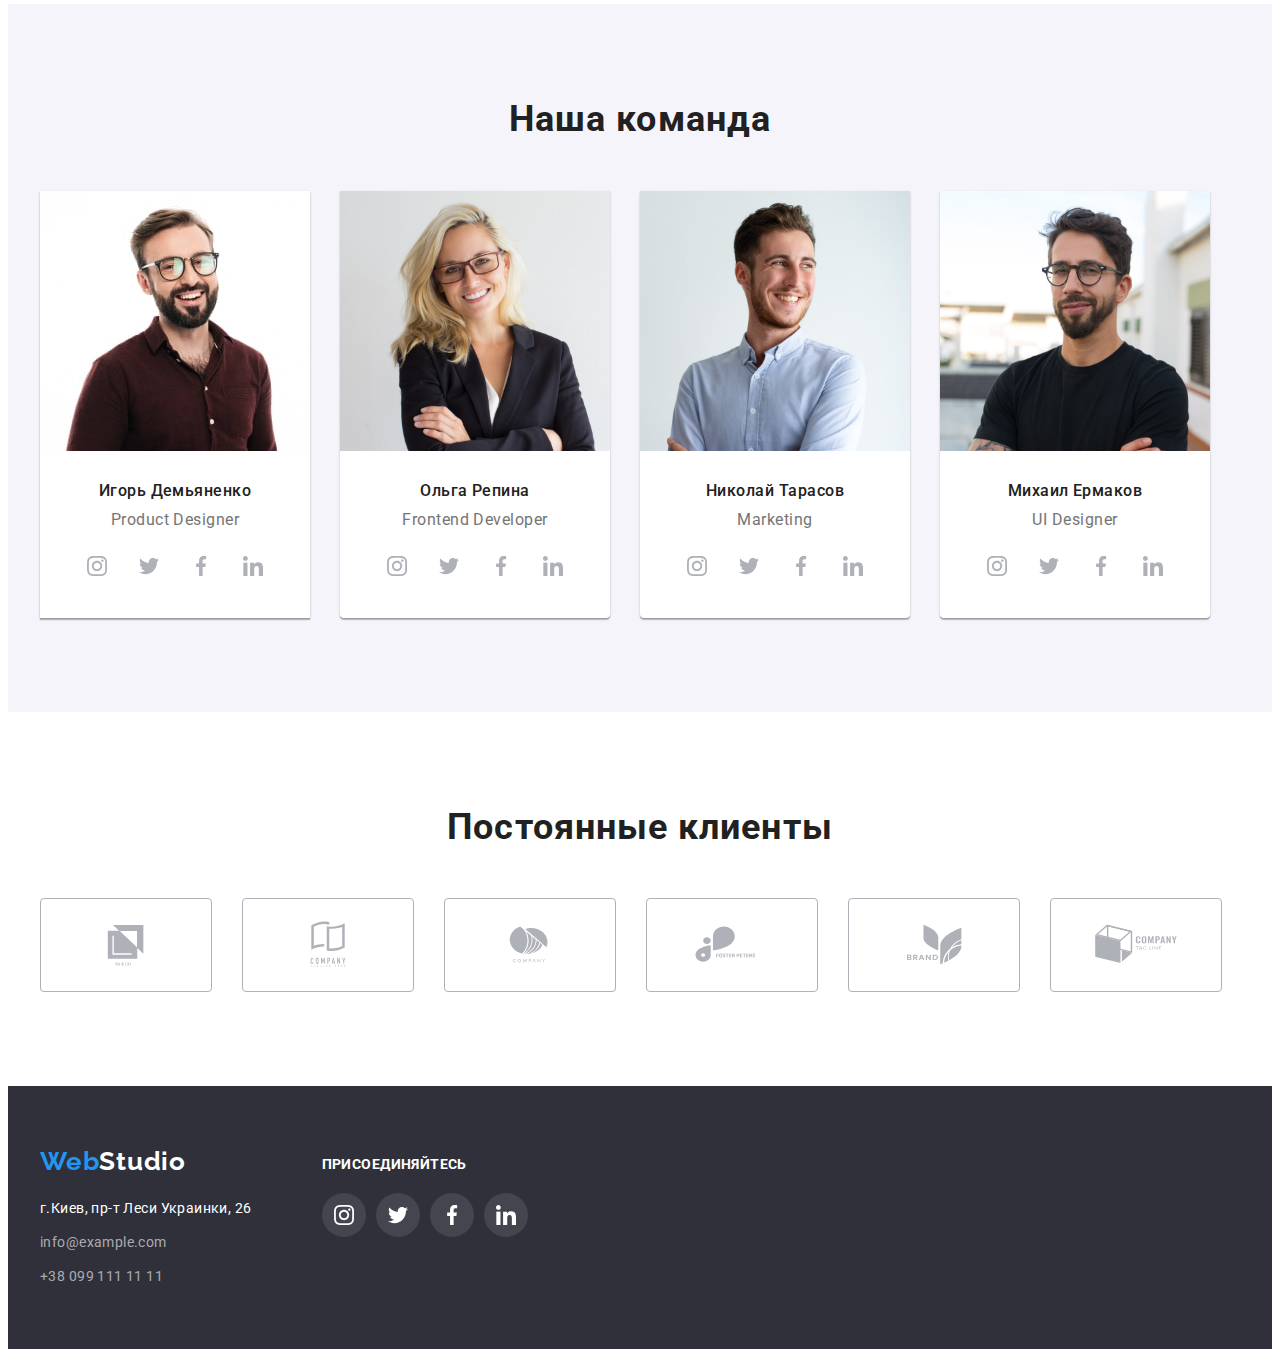
==== commit 8466472d: "all" ====
--- a/index.html
+++ b/index.html
@@ -44,13 +44,17 @@
           </ul>
         </nav>
         <ul class="header-contaсt list">
-          <li>
+          <li class="header-contaсt-item">
             <a class="header-contaсt-mail link" href="info@devstudio.com"
+              ><svg class="header-contaсt-mail-icon" width="16" height="12">
+                <use href="./img/icons.svg#icon-envelope"></use></svg
               >info@devstudio.com</a
             >
           </li>
-          <li>
-            <a class="header-contaсt-tel link" href="+380961111111"
+          <li class="header-contaсt-item">
+            <a class="header-contaсt-tel link" href="+380961111111">
+              <svg class="header-contaсt-tel-icon" width="10" height="16">
+                <use href="./img/icons.svg#icon-smartphone"></use></svg
               >+38 096 111 11 11</a
             >
           </li>
@@ -80,7 +84,7 @@
             <li class="soft-skils-list">
               <div class="soft-skils-cont">
                 <svg class="soft-skils-icon" width="70" height="70">
-                  <use href="../img/icons.svg#icon-antenna"></use>
+                  <use href="./img/icons.svg#icon-antenna"></use>
                 </svg>
               </div>
               <h3 class="soft-skils-header">ВНИМАНИЕ К ДЕТАЛЯМ</h3>
@@ -90,6 +94,11 @@
               </p>
             </li>
             <li class="soft-skils-list">
+              <div class="soft-skils-cont">
+                <svg class="soft-skils-icon" width="70" height="70">
+                  <use href="./img/icons.svg#icon-clock"></use>
+                </svg>
+              </div>
               <h3 class="soft-skils-header">ПУНКТУАЛЬНОСТЬ</h3>
               <p class="soft-skils-paragraph">
                 Задача организации, в особенности же рамки и место обучения
@@ -97,6 +106,11 @@
               </p>
             </li>
             <li class="soft-skils-list">
+              <div class="soft-skils-cont">
+                <svg class="soft-skils-icon" width="70" height="70">
+                  <use href="./img/icons.svg#icon-diagram"></use>
+                </svg>
+              </div>
               <h3 class="soft-skils-header">ПЛАНИРОВАНИЕ</h3>
               <p class="soft-skils-paragraph">
                 Равным образом консультация с широким активом в значительной
@@ -104,6 +118,11 @@
               </p>
             </li>
             <li class="soft-skils-list">
+              <div class="soft-skils-cont">
+                <svg class="soft-skils-icon" width="70" height="70">
+                  <use href="./img/icons.svg#icon-astronaut"></use>
+                </svg>
+              </div>
               <h3 class="soft-skils-header">СОВРЕМЕНННЫЕ ТЕХНОЛОГИИ</h3>
               <p class="soft-skils-paragraph">
                 Значимость этих проблем настолько очевидна, что реализация
@@ -167,20 +186,20 @@
                       href="https://www.instagram.com"
                       class="our-team-soc-link"
                       ><svg class="our-team-soc-icon" width="20" height="20">
-                        <use href="../img/icons.svg#icon-instagram"></use>
+                        <use href="./img/icons.svg#icon-instagram"></use>
                       </svg>
                     </a>
                   </li>
                   <li class="our-team-soc-item">
                     <a href="https://twitter.com" class="our-team-soc-link"
                       ><svg class="our-team-soc-icon" width="20" height="20">
-                        <use href="../img/icons.svg#icon-twitter"></use></svg
+                        <use href="./img/icons.svg#icon-twitter"></use></svg
                     ></a>
                   </li>
                   <li class="our-team-soc-item">
                     <a href="https://www.facebook.com" class="our-team-soc-link"
                       ><svg class="our-team-soc-icon" width="20" height="20">
-                        <use href="../img/icons.svg#icon-facebook"></use></svg
+                        <use href="./img/icons.svg#icon-facebook"></use></svg
                     ></a>
                   </li>
                   <li class="our-team-soc-item">
@@ -188,7 +207,7 @@
                       href="https://www.linkedin.com/"
                       class="our-team-soc-link"
                       ><svg class="our-team-soc-icon" width="20" height="20">
-                        <use href="../img/icons.svg#icon-linkedin"></use></svg
+                        <use href="./img/icons.svg#icon-linkedin"></use></svg
                     ></a>
                   </li>
                 </ul>
@@ -211,20 +230,20 @@
                       href="https://www.instagram.com"
                       class="our-team-soc-link"
                       ><svg class="our-team-soc-icon" width="20" height="20">
-                        <use href="../img/icons.svg#icon-instagram"></use>
+                        <use href="./img/icons.svg#icon-instagram"></use>
                       </svg>
                     </a>
                   </li>
                   <li class="our-team-soc-item">
                     <a href="https://twitter.com" class="our-team-soc-link"
                       ><svg class="our-team-soc-icon" width="20" height="20">
-                        <use href="../img/icons.svg#icon-twitter"></use></svg
+                        <use href="./img/icons.svg#icon-twitter"></use></svg
                     ></a>
                   </li>
                   <li class="our-team-soc-item">
                     <a href="https://www.facebook.com" class="our-team-soc-link"
                       ><svg class="our-team-soc-icon" width="20" height="20">
-                        <use href="../img/icons.svg#icon-facebook"></use></svg
+                        <use href="./img/icons.svg#icon-facebook"></use></svg
                     ></a>
                   </li>
                   <li class="our-team-soc-item">
@@ -232,7 +251,7 @@
                       href="https://www.linkedin.com/"
                       class="our-team-soc-link"
                       ><svg class="our-team-soc-icon" width="20" height="20">
-                        <use href="../img/icons.svg#icon-linkedin"></use></svg
+                        <use href="./img/icons.svg#icon-linkedin"></use></svg
                     ></a>
                   </li>
                 </ul>
@@ -255,20 +274,20 @@
                       href="https://www.instagram.com"
                       class="our-team-soc-link"
                       ><svg class="our-team-soc-icon" width="20" height="20">
-                        <use href="../img/icons.svg#icon-instagram"></use>
+                        <use href="./img/icons.svg#icon-instagram"></use>
                       </svg>
                     </a>
                   </li>
                   <li class="our-team-soc-item">
                     <a href="https://twitter.com" class="our-team-soc-link"
                       ><svg class="our-team-soc-icon" width="20" height="20">
-                        <use href="../img/icons.svg#icon-twitter"></use></svg
+                        <use href="./img/icons.svg#icon-twitter"></use></svg
                     ></a>
                   </li>
                   <li class="our-team-soc-item">
                     <a href="https://www.facebook.com" class="our-team-soc-link"
                       ><svg class="our-team-soc-icon" width="20" height="20">
-                        <use href="../img/icons.svg#icon-facebook"></use></svg
+                        <use href="./img/icons.svg#icon-facebook"></use></svg
                     ></a>
                   </li>
                   <li class="our-team-soc-item">
@@ -276,7 +295,7 @@
                       href="https://www.linkedin.com/"
                       class="our-team-soc-link"
                       ><svg class="our-team-soc-icon" width="20" height="20">
-                        <use href="../img/icons.svg#icon-linkedin"></use></svg
+                        <use href="./img/icons.svg#icon-linkedin"></use></svg
                     ></a>
                   </li>
                 </ul>
@@ -299,20 +318,20 @@
                       href="https://www.instagram.com"
                       class="our-team-soc-link"
                       ><svg class="our-team-soc-icon" width="20" height="20">
-                        <use href="../img/icons.svg#icon-instagram"></use>
+                        <use href="./img/icons.svg#icon-instagram"></use>
                       </svg>
                     </a>
                   </li>
                   <li class="our-team-soc-item">
                     <a href="https://twitter.com" class="our-team-soc-link"
                       ><svg class="our-team-soc-icon" width="20" height="20">
-                        <use href="../img/icons.svg#icon-twitter"></use></svg
+                        <use href="./img/icons.svg#icon-twitter"></use></svg
                     ></a>
                   </li>
                   <li class="our-team-soc-item">
                     <a href="https://www.facebook.com" class="our-team-soc-link"
                       ><svg class="our-team-soc-icon" width="20" height="20">
-                        <use href="../img/icons.svg#icon-facebook"></use></svg
+                        <use href="./img/icons.svg#icon-facebook"></use></svg
                     ></a>
                   </li>
                   <li class="our-team-soc-item">
@@ -320,7 +339,7 @@
                       href="https://www.linkedin.com/"
                       class="our-team-soc-link"
                       ><svg class="our-team-soc-icon" width="20" height="20">
-                        <use href="../img/icons.svg#icon-linkedin"></use></svg
+                        <use href="./img/icons.svg#icon-linkedin"></use></svg
                     ></a>
                   </li>
                 </ul>
@@ -336,37 +355,37 @@
             <li class="clients-item">
               <a href="" class="clients-link"
                 ><svg class="clients-icon" width="170" height="92">
-                  <use href="../img/icons.svg#icon-client1"></use></svg
-              ></a>
-            </li>
-            <li class="clients-item">
-              <a href="" class="clients-link"
-                ><svg class="clients-icon" width="170" height="92">
-                  <use href="../img/icons.svg#icon-client2"></use></svg
-              ></a>
-            </li>
-            <li class="clients-item">
-              <a href="" class="clients-link"
-                ><svg class="clients-icon" width="170" height="92">
-                  <use href="../img/icons.svg#icon-client3"></use></svg
-              ></a>
-            </li>
-            <li class="clients-item">
-              <a href="" class="clients-link"
-                ><svg class="clients-icon" width="170" height="92">
-                  <use href="../img/icons.svg#icon-client4"></use></svg
-              ></a>
-            </li>
-            <li class="clients-item">
-              <a href="" class="clients-link"
-                ><svg class="clients-icon" width="170" height="92">
-                  <use href="../img/icons.svg#icon-client5"></use></svg
-              ></a>
-            </li>
-            <li class="clients-item">
-              <a href="" class="clients-link"
-                ><svg class="clients-icon" width="170" height="92">
-                  <use href="../img/icons.svg#icon-client6"></use></svg
+                  <use href="./img/icons.svg#icon-client1"></use></svg
+              ></a>
+            </li>
+            <li class="clients-item">
+              <a href="" class="clients-link"
+                ><svg class="clients-icon" width="170" height="92">
+                  <use href="./img/icons.svg#icon-client2"></use></svg
+              ></a>
+            </li>
+            <li class="clients-item">
+              <a href="" class="clients-link"
+                ><svg class="clients-icon" width="170" height="92">
+                  <use href="./img/icons.svg#icon-client3"></use></svg
+              ></a>
+            </li>
+            <li class="clients-item">
+              <a href="" class="clients-link"
+                ><svg class="clients-icon" width="170" height="92">
+                  <use href="./img/icons.svg#icon-client4"></use></svg
+              ></a>
+            </li>
+            <li class="clients-item">
+              <a href="" class="clients-link"
+                ><svg class="clients-icon" width="170" height="92">
+                  <use href="./img/icons.svg#icon-client5"></use></svg
+              ></a>
+            </li>
+            <li class="clients-item">
+              <a href="" class="clients-link"
+                ><svg class="clients-icon" width="170" height="92">
+                  <use href="./img/icons.svg#icon-client6"></use></svg
               ></a>
             </li>
           </ul>
@@ -405,26 +424,26 @@
               <li class="footer-soc-item">
                 <a href="https://www.instagram.com" class="footer-soc-link"
                   ><svg class="footer-soc-icon" width="20" height="20">
-                    <use href="../img/icons.svg#icon-instagram"></use>
+                    <use href="./img/icons.svg#icon-instagram"></use>
                   </svg>
                 </a>
               </li>
               <li class="footer-soc-item">
                 <a href="https://twitter.com" class="footer-soc-link"
                   ><svg class="footer-soc-icon" width="20" height="20">
-                    <use href="../img/icons.svg#icon-twitter"></use></svg
+                    <use href="./img/icons.svg#icon-twitter"></use></svg
                 ></a>
               </li>
               <li class="footer-soc-item">
                 <a href="https://www.facebook.com" class="footer-soc-link"
                   ><svg class="footer-soc-icon" width="20" height="20">
-                    <use href="../img/icons.svg#icon-facebook"></use></svg
+                    <use href="./img/icons.svg#icon-facebook"></use></svg
                 ></a>
               </li>
               <li class="footer-soc-item">
                 <a href="https://www.linkedin.com/" class="footer-soc-link"
                   ><svg class="footer-soc-icon" width="20" height="20">
-                    <use href="../img/icons.svg#icon-linkedin"></use></svg
+                    <use href="./img/icons.svg#icon-linkedin"></use></svg
                 ></a>
               </li>
             </ul>
--- a/styles/styles.css
+++ b/styles/styles.css
@@ -103,13 +103,26 @@
 .header-contaсt :hover,
 .header-contaсt :focus {
   color: #2196f3;
+  fill: #2196f3;
 }
 .header-contaсt-mail {
   color: var(--color-text-contact);
+  margin-right: 30px;
+  display: flex;
+  align-items: center;
+  fill: var(--color-text-contact);
 }
 .header-contaсt-tel {
   color: var(--color-text-contact);
-  margin-left: 50px;
+  display: flex;
+  align-items: center;
+  fill: var(--color-text-contact);
+}
+.header-contaсt-mail-icon {
+  margin-right: 10px;
+}
+.header-contaсt-tel-icon {
+  margin-right: 10px;
 }
 .main-section-header {
   background: var(--section-color);
@@ -156,6 +169,10 @@
   cursor: pointer;
   margin: auto;
 }
+.main-section-header-button:hover,
+.main-section-header-button:focus {
+  background: #2196f3;
+}
 .soft-skils-about {
   background: #ffffff;
   padding-top: 94px;
@@ -190,6 +207,9 @@
   width: 270px;
   height: 120px;
   margin-bottom: 30px;
+  display: flex;
+  justify-content: center;
+  align-items: center;
 }
 .soft-skils-icon {
   margin: 0 auto;
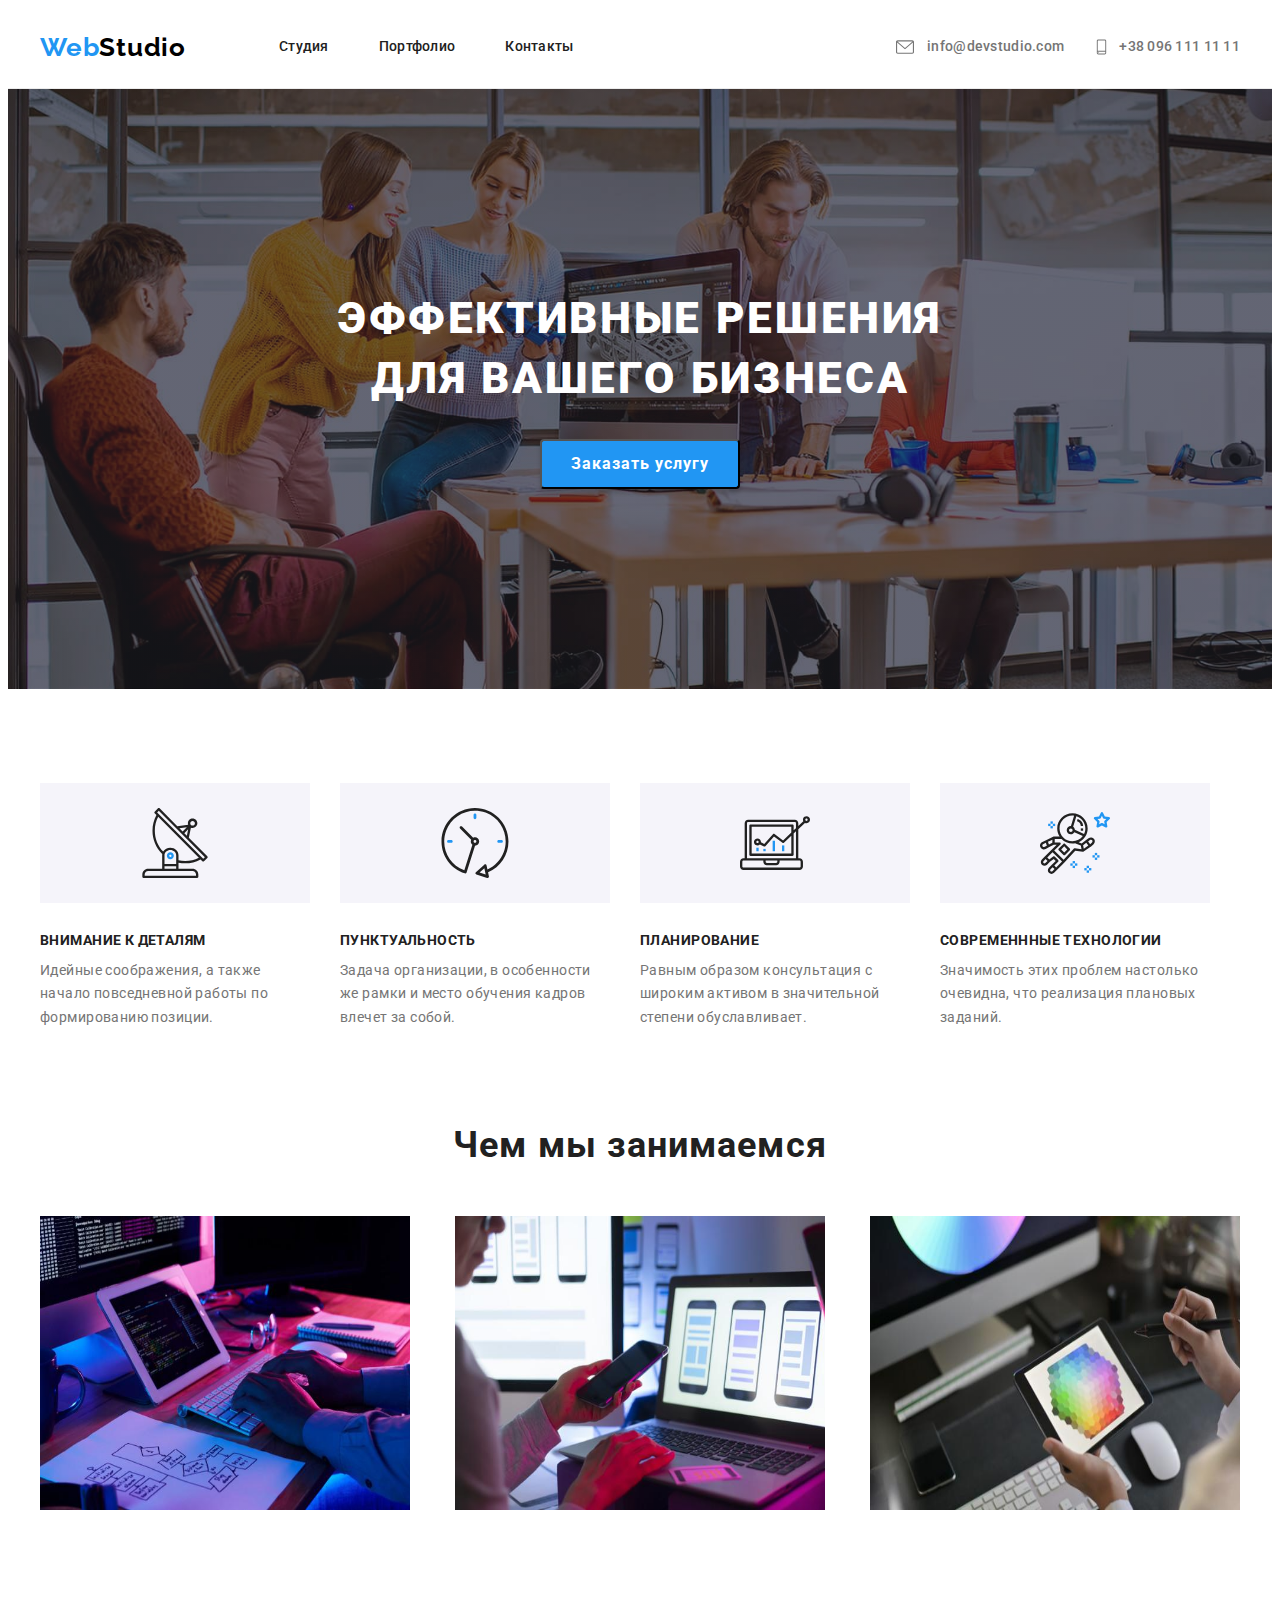
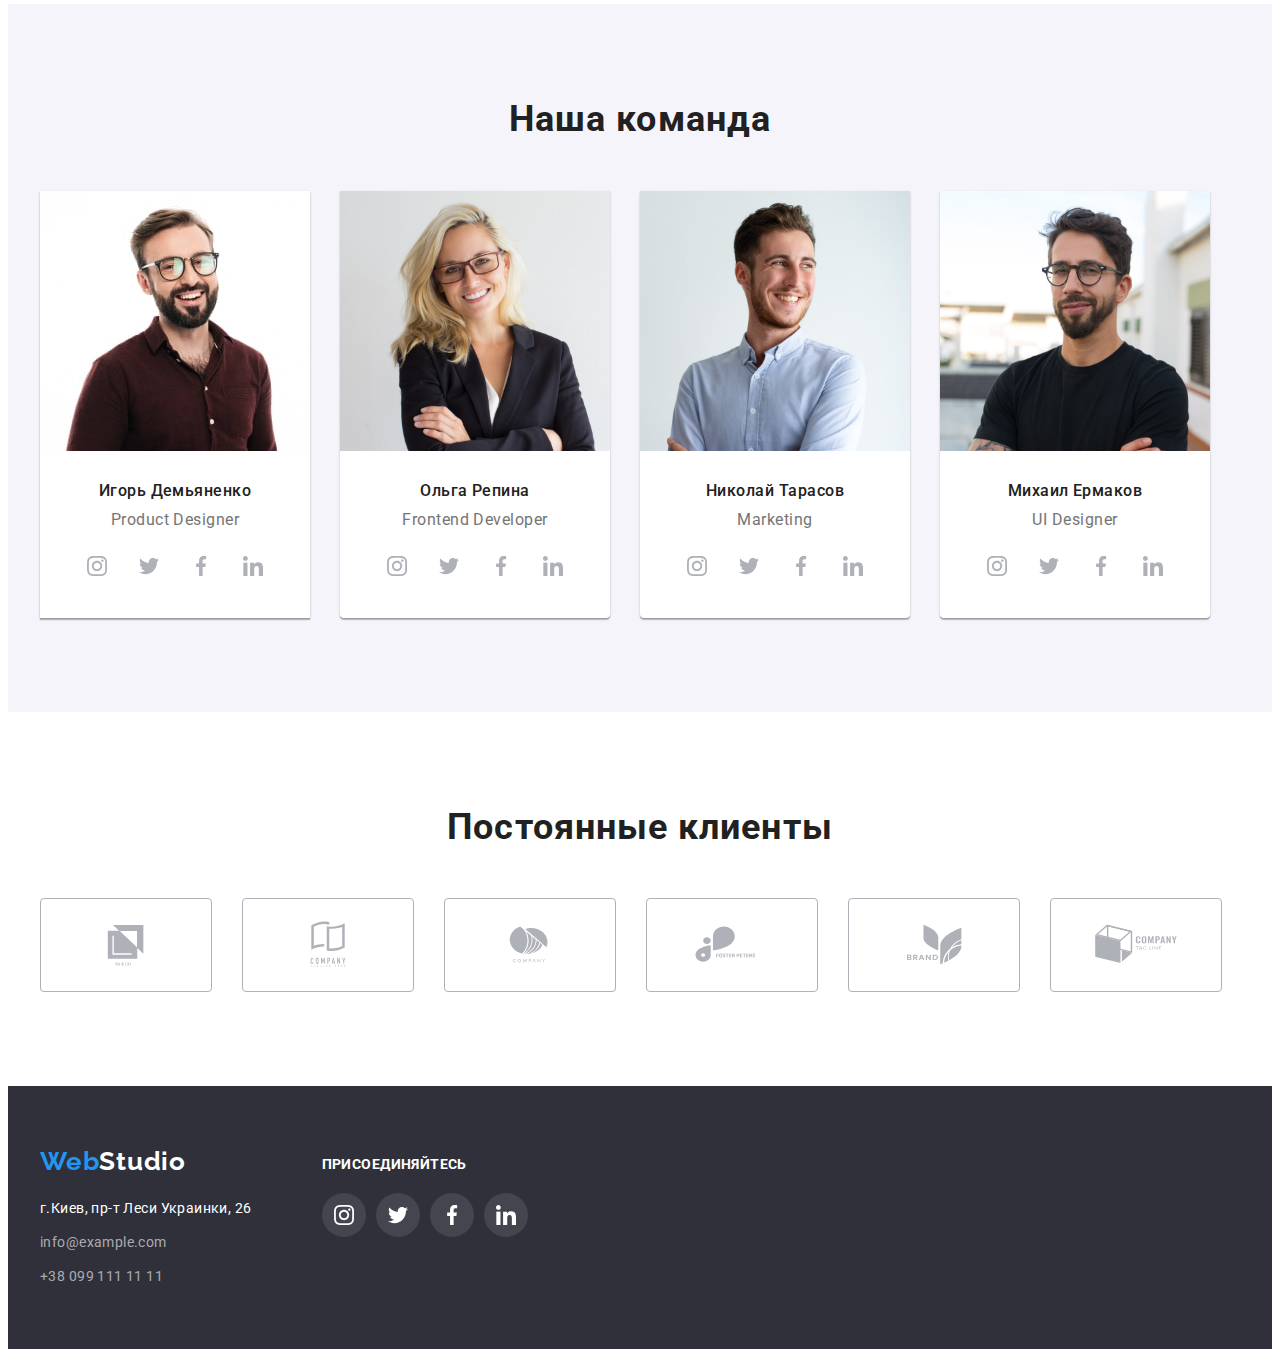
==== commit 88e58ee5: "5.05 edits" ====
--- a/index.html
+++ b/index.html
@@ -46,14 +46,14 @@
         <ul class="header-contaсt list">
           <li class="header-contaсt-item">
             <a class="header-contaсt-mail link" href="info@devstudio.com"
-              ><svg class="header-contaсt-mail-icon" width="16" height="12">
+              ><svg class="header-contaсt-mail-icon" width="24" height="18">
                 <use href="./img/icons.svg#icon-envelope"></use></svg
               >info@devstudio.com</a
             >
           </li>
           <li class="header-contaсt-item">
             <a class="header-contaсt-tel link" href="+380961111111">
-              <svg class="header-contaсt-tel-icon" width="10" height="16">
+              <svg class="header-contaсt-tel-icon" width="15" height="24">
                 <use href="./img/icons.svg#icon-smartphone"></use></svg
               >+38 096 111 11 11</a
             >
--- a/styles/styles.css
+++ b/styles/styles.css
@@ -99,6 +99,7 @@
   color: #757575;
   display: flex;
   margin-left: auto;
+  align-items: center;
 }
 .header-contaсt :hover,
 .header-contaсt :focus {
